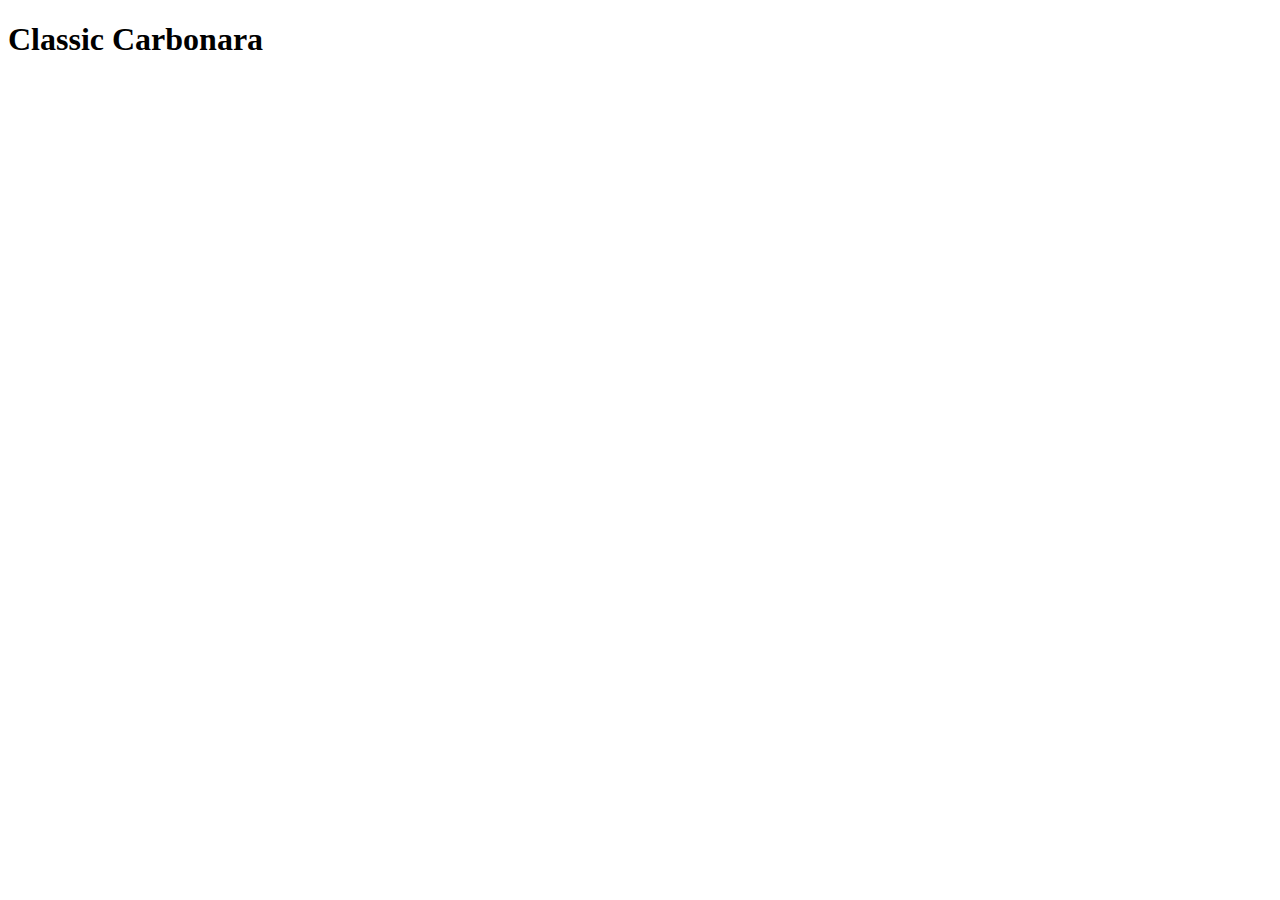
==== recipes/classic-carbonara.html @ 9af074eb "Iteration 2: recipe page" ====
<!DOCTYPE html>

<html lang="en">
    <head>
        <meta charset="utf-8">
        <title>Classic Carbonara Recipes</title>
    </head>

    <body>
        <h1>Classic Carbonara</h1>
    </body>
</html>
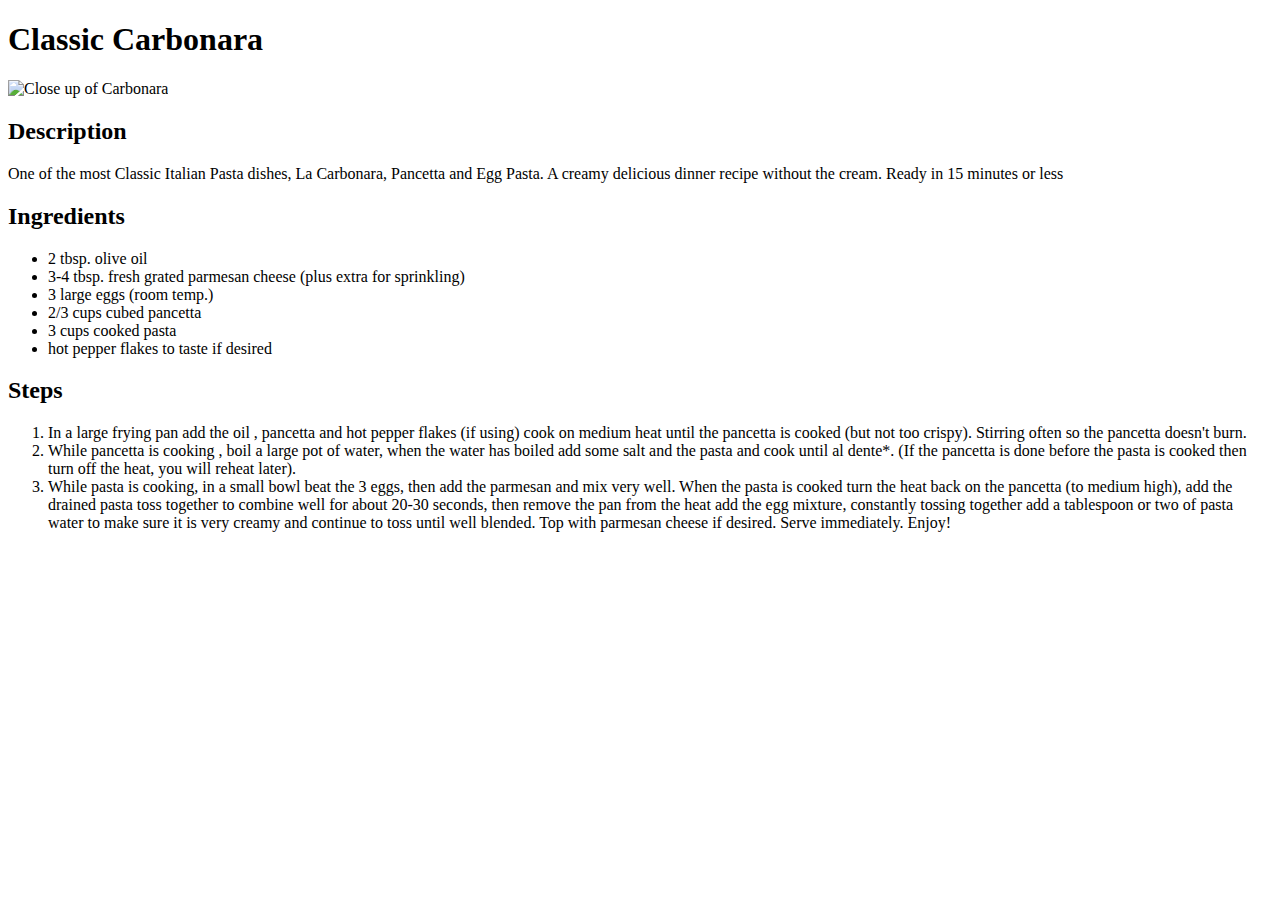
==== commit 98da8b87: "Iteration 3: Recipe page content" ====
--- a/recipes/classic-carbonara.html
+++ b/recipes/classic-carbonara.html
@@ -8,5 +8,24 @@
 
     <body>
         <h1>Classic Carbonara</h1>
+        <img src="../img/classic-carbonara.jpg" alt="Close up of Carbonara">
+        <h2>Description</h2>
+        <p>One of the most Classic Italian Pasta dishes, La Carbonara, Pancetta and Egg Pasta. A creamy delicious dinner recipe without the cream. Ready in 15 minutes or less</p>
+        <h2>Ingredients</h2>
+        <ul>
+            <li><span class="qty">2 tbsp.</span> olive oil</li>
+            <li><span class="qty">3-4 tbsp.</span> fresh grated parmesan cheese (plus extra for sprinkling)</li>
+            <li><span class="qty">3 large</span> eggs (room temp.)</li>
+            <li><span class="qty">2/3 cups</span> cubed pancetta</li>
+            <li><span class="qty">3 cups</span> cooked pasta</li>
+            <li>hot pepper flakes to taste if desired</li>
+        </ul>
+        <h2>Steps</h2>
+        <ol>
+            <li>In a large frying pan add the oil , pancetta and hot pepper flakes (if using) cook on medium heat until the pancetta is cooked (but not too crispy). Stirring often so the pancetta doesn't burn.</li>
+            <li>While pancetta is cooking , boil a large pot of water, when the water has boiled add some salt and the pasta and cook until al dente*. (If the pancetta is done before the pasta is cooked then turn off the heat, you will reheat later). </li>
+            <li>While pasta is cooking, in a small bowl beat the 3 eggs, then add the parmesan and mix very well. When the pasta is cooked turn the heat back on the pancetta (to medium high), add the drained pasta toss together to combine well for about 20-30 seconds, then remove the pan from the heat add the egg mixture, constantly tossing together add a tablespoon or two of pasta water to make sure it is very creamy and continue to toss until well blended. Top with parmesan cheese if desired. Serve immediately. Enjoy!</li>
+        </ol>
+        <!-- Photo by Engin Akyurt: https://www.pexels.com/photo/close-up-photography-of-pasta-with-white-sauce-2703468/ -->
     </body>
 </html>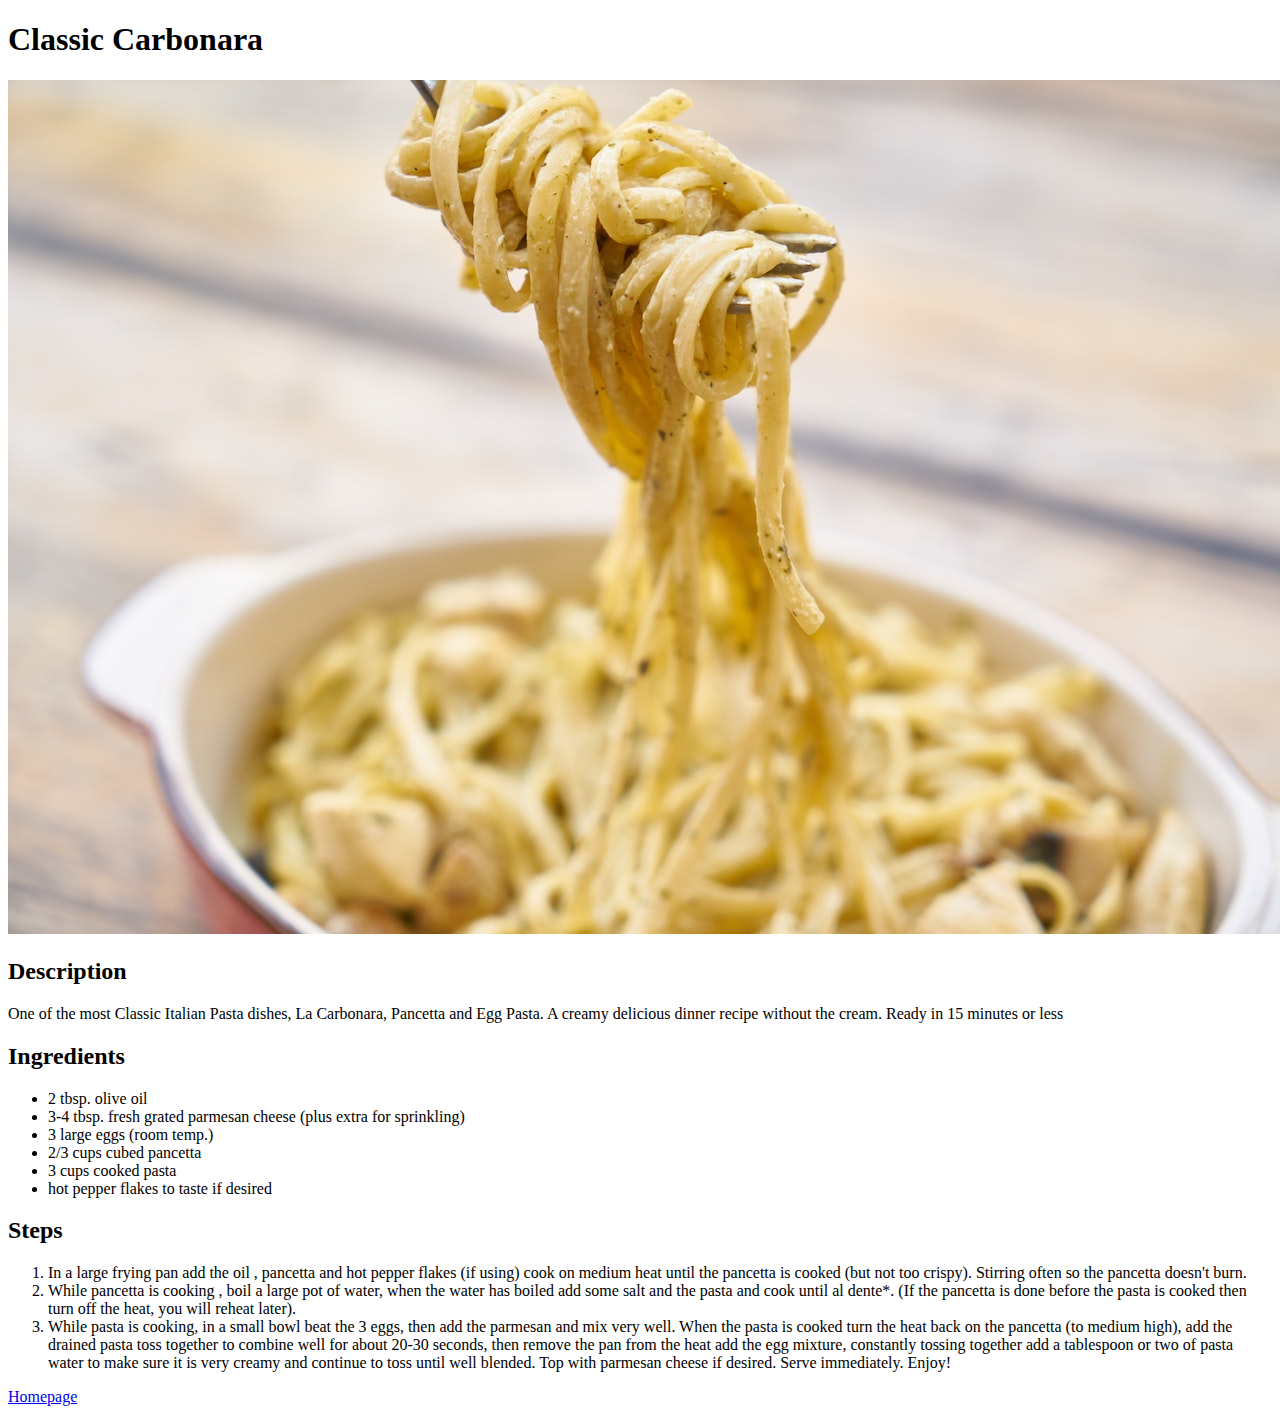
==== commit 84db39b2: "Add link to homepage" ====
--- a/recipes/classic-carbonara.html
+++ b/recipes/classic-carbonara.html
@@ -26,6 +26,7 @@
             <li>While pancetta is cooking , boil a large pot of water, when the water has boiled add some salt and the pasta and cook until al dente*. (If the pancetta is done before the pasta is cooked then turn off the heat, you will reheat later). </li>
             <li>While pasta is cooking, in a small bowl beat the 3 eggs, then add the parmesan and mix very well. When the pasta is cooked turn the heat back on the pancetta (to medium high), add the drained pasta toss together to combine well for about 20-30 seconds, then remove the pan from the heat add the egg mixture, constantly tossing together add a tablespoon or two of pasta water to make sure it is very creamy and continue to toss until well blended. Top with parmesan cheese if desired. Serve immediately. Enjoy!</li>
         </ol>
+        <a href="../index.html">Homepage</a>
         <!-- Photo by Engin Akyurt: https://www.pexels.com/photo/close-up-photography-of-pasta-with-white-sauce-2703468/ -->
     </body>
 </html>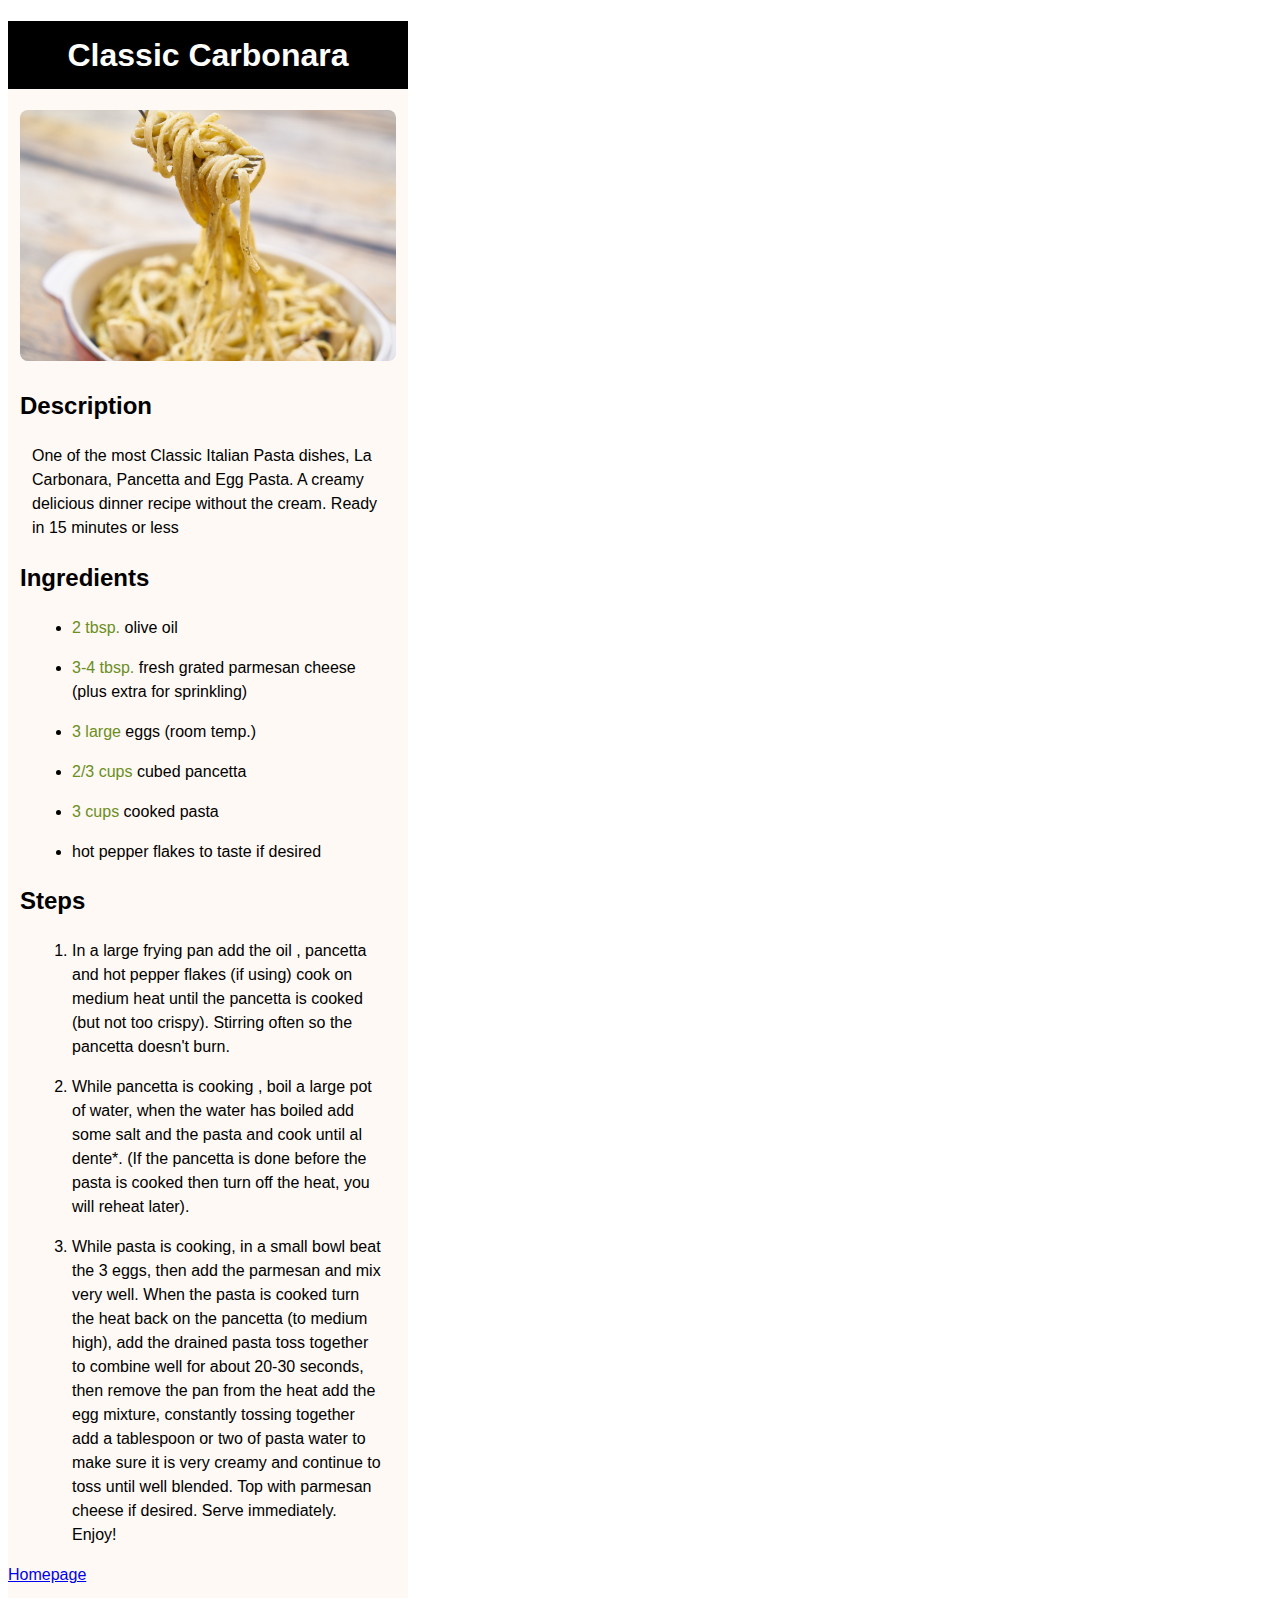
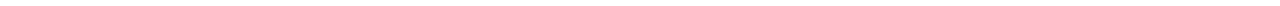
==== commit 60b609dd: "Add CSS style" ====
--- a/recipes/classic-carbonara.html
+++ b/recipes/classic-carbonara.html
@@ -4,29 +4,32 @@
     <head>
         <meta charset="utf-8">
         <title>Classic Carbonara Recipes</title>
+        <link rel="stylesheet" href="../style.css">
     </head>
 
     <body>
-        <h1>Classic Carbonara</h1>
-        <img src="../img/classic-carbonara.jpg" alt="Close up of Carbonara">
-        <h2>Description</h2>
-        <p>One of the most Classic Italian Pasta dishes, La Carbonara, Pancetta and Egg Pasta. A creamy delicious dinner recipe without the cream. Ready in 15 minutes or less</p>
-        <h2>Ingredients</h2>
-        <ul>
-            <li><span class="qty">2 tbsp.</span> olive oil</li>
-            <li><span class="qty">3-4 tbsp.</span> fresh grated parmesan cheese (plus extra for sprinkling)</li>
-            <li><span class="qty">3 large</span> eggs (room temp.)</li>
-            <li><span class="qty">2/3 cups</span> cubed pancetta</li>
-            <li><span class="qty">3 cups</span> cooked pasta</li>
-            <li>hot pepper flakes to taste if desired</li>
-        </ul>
-        <h2>Steps</h2>
-        <ol>
-            <li>In a large frying pan add the oil , pancetta and hot pepper flakes (if using) cook on medium heat until the pancetta is cooked (but not too crispy). Stirring often so the pancetta doesn't burn.</li>
-            <li>While pancetta is cooking , boil a large pot of water, when the water has boiled add some salt and the pasta and cook until al dente*. (If the pancetta is done before the pasta is cooked then turn off the heat, you will reheat later). </li>
-            <li>While pasta is cooking, in a small bowl beat the 3 eggs, then add the parmesan and mix very well. When the pasta is cooked turn the heat back on the pancetta (to medium high), add the drained pasta toss together to combine well for about 20-30 seconds, then remove the pan from the heat add the egg mixture, constantly tossing together add a tablespoon or two of pasta water to make sure it is very creamy and continue to toss until well blended. Top with parmesan cheese if desired. Serve immediately. Enjoy!</li>
-        </ol>
-        <a href="../index.html">Homepage</a>
-        <!-- Photo by Engin Akyurt: https://www.pexels.com/photo/close-up-photography-of-pasta-with-white-sauce-2703468/ -->
+        <div class="container">
+            <h1>Classic Carbonara</h1>
+            <img src="../img/classic-carbonara.jpg" alt="Close up of Carbonara">
+            <h2>Description</h2>
+            <p>One of the most Classic Italian Pasta dishes, La Carbonara, Pancetta and Egg Pasta. A creamy delicious dinner recipe without the cream. Ready in 15 minutes or less</p>
+            <h2>Ingredients</h2>
+            <ul>
+                <li><span class="qty">2 tbsp.</span> olive oil</li>
+                <li><span class="qty">3-4 tbsp.</span> fresh grated parmesan cheese (plus extra for sprinkling)</li>
+                <li><span class="qty">3 large</span> eggs (room temp.)</li>
+                <li><span class="qty">2/3 cups</span> cubed pancetta</li>
+                <li><span class="qty">3 cups</span> cooked pasta</li>
+                <li>hot pepper flakes to taste if desired</li>
+            </ul>
+            <h2>Steps</h2>
+            <ol>
+                <li>In a large frying pan add the oil , pancetta and hot pepper flakes (if using) cook on medium heat until the pancetta is cooked (but not too crispy). Stirring often so the pancetta doesn't burn.</li>
+                <li>While pancetta is cooking , boil a large pot of water, when the water has boiled add some salt and the pasta and cook until al dente*. (If the pancetta is done before the pasta is cooked then turn off the heat, you will reheat later). </li>
+                <li>While pasta is cooking, in a small bowl beat the 3 eggs, then add the parmesan and mix very well. When the pasta is cooked turn the heat back on the pancetta (to medium high), add the drained pasta toss together to combine well for about 20-30 seconds, then remove the pan from the heat add the egg mixture, constantly tossing together add a tablespoon or two of pasta water to make sure it is very creamy and continue to toss until well blended. Top with parmesan cheese if desired. Serve immediately. Enjoy!</li>
+            </ol>
+            <a href="../index.html">Homepage</a>
+            <!-- Photo by Engin Akyurt: https://www.pexels.com/photo/close-up-photography-of-pasta-with-white-sauce-2703468/ -->
+        </div>
     </body>
 </html>--- a/style.css
+++ b/style.css
@@ -0,0 +1,51 @@
+html {
+    font-family: 'Ubuntu', 'Helvetica', sans-serif;
+}
+
+h1 {
+    color: white;
+    background-color: black;
+    text-align: center;
+    padding: .3em 0;
+}
+
+h2 {
+    margin-left: .5em;
+}
+
+h3 {
+    margin-left: 1.3em;
+}
+
+li a, .qty {
+    color: olivedrab;
+}
+
+li {
+    margin: 1em 1.5em;
+}
+
+ul.recipes {
+    list-style: none;
+    font-size: 20px;
+    text-align: center;
+    padding: 0;
+}
+
+.container {
+    background-color: #F9DDBB2A;
+    width: 400px;
+    padding-bottom: .67em;
+    line-height: 1.5;
+}
+
+img {
+    height: auto;
+    width: 94%;
+    margin-left: 3%;
+    border-radius: 8px;
+}
+
+p {
+    margin: 0 1.5em;
+}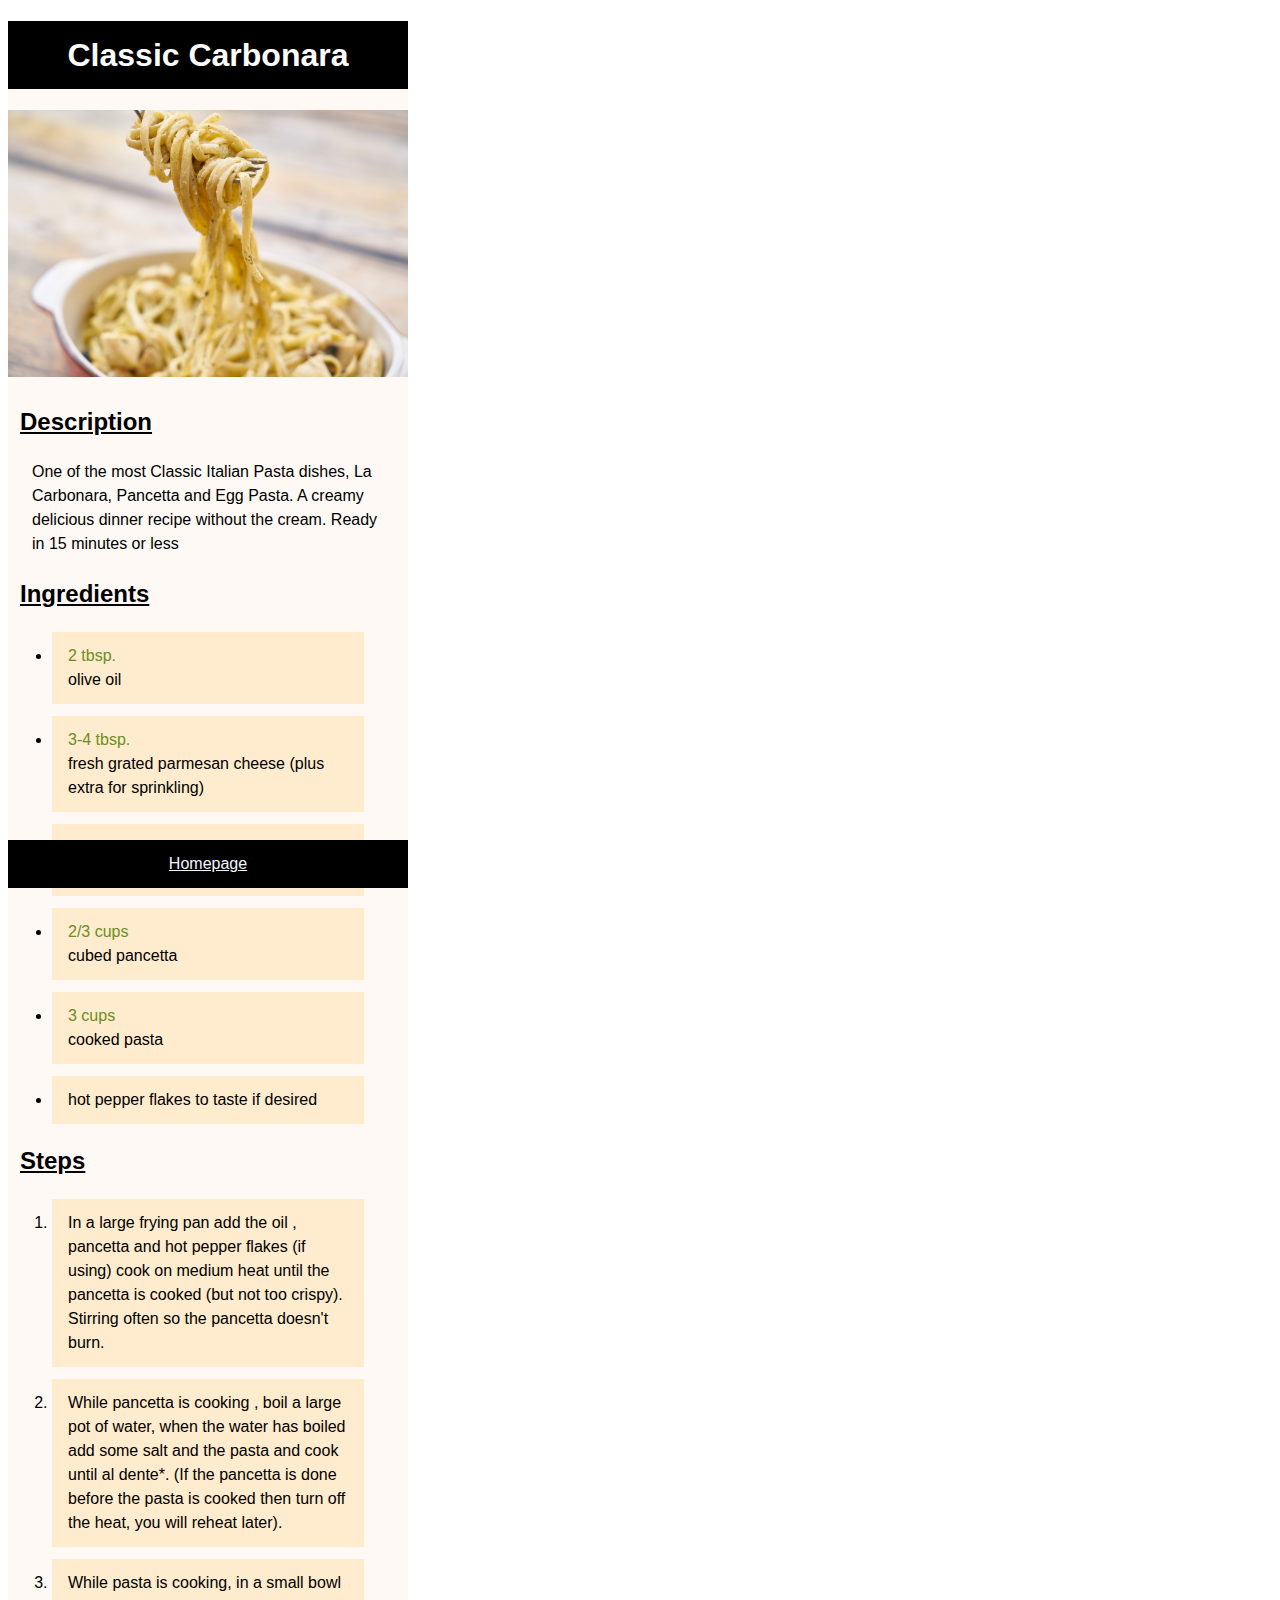
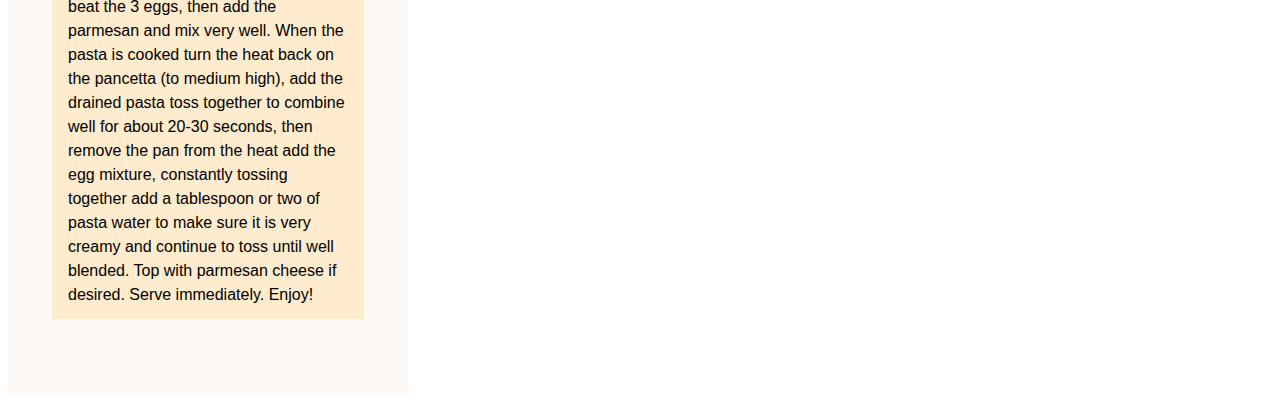
==== commit adb59217: "Improve block and layout using new knowledge from block and inline chapter" ====
--- a/recipes/classic-carbonara.html
+++ b/recipes/classic-carbonara.html
@@ -14,7 +14,7 @@
             <h2>Description</h2>
             <p>One of the most Classic Italian Pasta dishes, La Carbonara, Pancetta and Egg Pasta. A creamy delicious dinner recipe without the cream. Ready in 15 minutes or less</p>
             <h2>Ingredients</h2>
-            <ul>
+            <ul class="ing">
                 <li><span class="qty">2 tbsp.</span> olive oil</li>
                 <li><span class="qty">3-4 tbsp.</span> fresh grated parmesan cheese (plus extra for sprinkling)</li>
                 <li><span class="qty">3 large</span> eggs (room temp.)</li>
@@ -23,12 +23,12 @@
                 <li>hot pepper flakes to taste if desired</li>
             </ul>
             <h2>Steps</h2>
-            <ol>
+            <ol class="steps">
                 <li>In a large frying pan add the oil , pancetta and hot pepper flakes (if using) cook on medium heat until the pancetta is cooked (but not too crispy). Stirring often so the pancetta doesn't burn.</li>
                 <li>While pancetta is cooking , boil a large pot of water, when the water has boiled add some salt and the pasta and cook until al dente*. (If the pancetta is done before the pasta is cooked then turn off the heat, you will reheat later). </li>
                 <li>While pasta is cooking, in a small bowl beat the 3 eggs, then add the parmesan and mix very well. When the pasta is cooked turn the heat back on the pancetta (to medium high), add the drained pasta toss together to combine well for about 20-30 seconds, then remove the pan from the heat add the egg mixture, constantly tossing together add a tablespoon or two of pasta water to make sure it is very creamy and continue to toss until well blended. Top with parmesan cheese if desired. Serve immediately. Enjoy!</li>
             </ol>
-            <a href="../index.html">Homepage</a>
+            <a class="home" href="../index.html">Homepage</a>
             <!-- Photo by Engin Akyurt: https://www.pexels.com/photo/close-up-photography-of-pasta-with-white-sauce-2703468/ -->
         </div>
     </body>
--- a/style.css
+++ b/style.css
@@ -11,6 +11,7 @@
 
 h2 {
     margin-left: .5em;
+    text-decoration: underline;
 }
 
 h3 {
@@ -19,17 +20,26 @@
 
 li a, .qty {
     color: olivedrab;
+    display: block;
 }
 
 li {
-    margin: 1em 1.5em;
+    width: 70%;
+    margin: 12px auto;
+    background-color: blanchedalmond;
+    padding: 12px 16px;
 }
 
 ul.recipes {
+    display: block;
     list-style: none;
     font-size: 20px;
     text-align: center;
     padding: 0;
+}
+
+ul.ing, ol.steps {
+    padding-left: 0;
 }
 
 .container {
@@ -41,11 +51,21 @@
 
 img {
     height: auto;
-    width: 94%;
-    margin-left: 3%;
-    border-radius: 8px;
+    width: 100%;
 }
 
 p {
     margin: 0 1.5em;
+}
+
+a.home {
+    display: block;
+    background-color: black;
+    color: aliceblue;
+    padding: 12px 16px;
+    margin: 0 auto;
+    text-align: center;
+    position: sticky;
+    bottom: 12px;
+    left: 12px;
 }